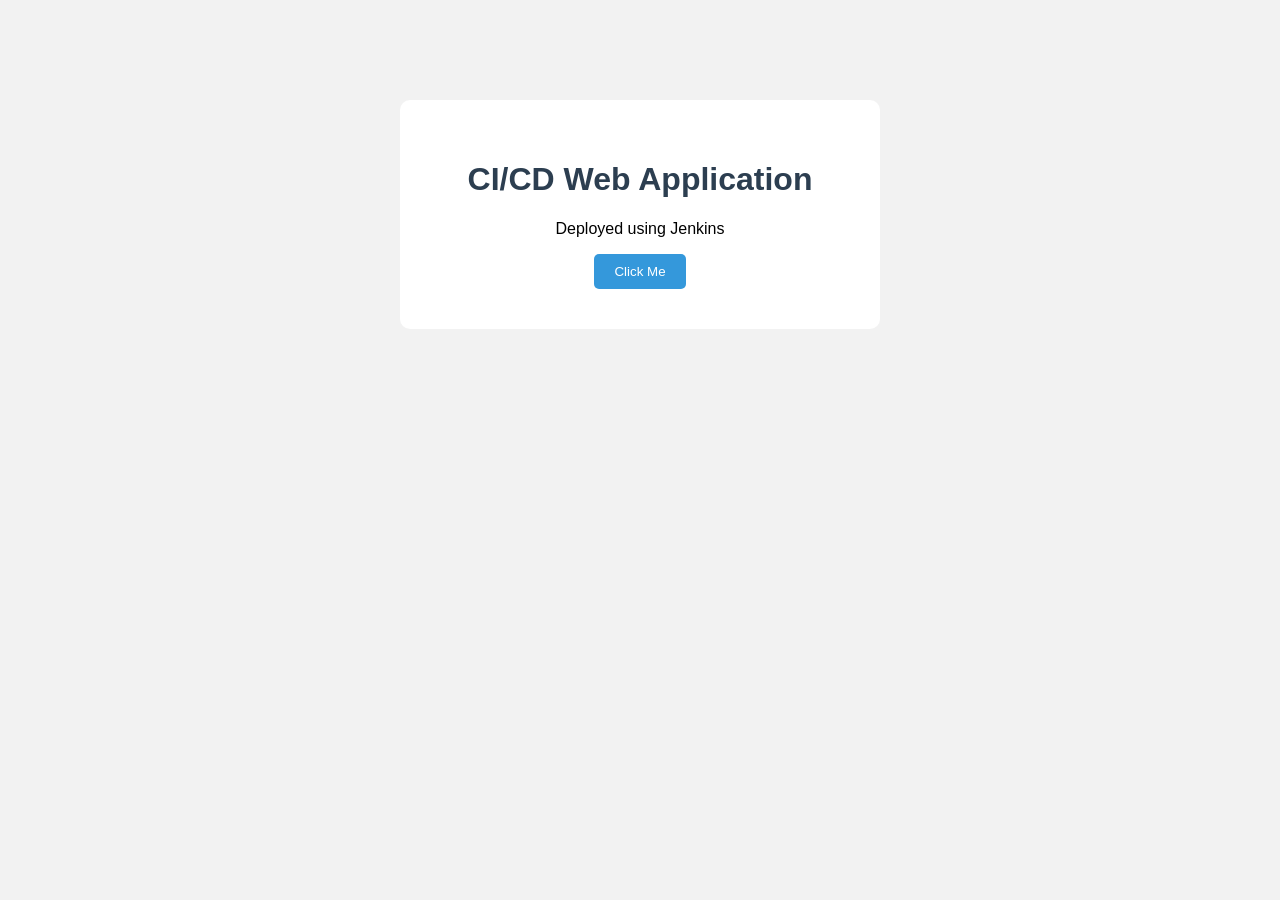
==== Ex 6/index.html @ db6d5a2c "Initial Web Application for Ex 6" ====
<!DOCTYPE html>
<html lang="en">
<head>
    <meta charset="UTF-8">
    <meta name="viewport" content="width=device-width, initial-scale=1.0">
    <title>CI/CD Demo</title>
    <link rel="stylesheet" href="style.css">
</head>
<body>

<div class="container">
    <h1>CI/CD Web Application</h1>
    <p id="message">Deployed using Jenkins</p>
    <button onclick="showMessage()">Click Me</button>
</div>

<script src="script.js"></script>
</body>
</html>
---- Ex 6/style.css ----
body {
    font-family: Arial, sans-serif;
    background-color: #f2f2f2;
    text-align: center;
}

.container {
    margin-top: 100px;
    background: white;
    padding: 40px;
    border-radius: 10px;
    width: 400px;
    margin-left: auto;
    margin-right: auto;
}

h1 {
    color: #2c3e50;
}

button {
    padding: 10px 20px;
    background-color: #3498db;
    color: white;
    border: none;
    border-radius: 5px;
}
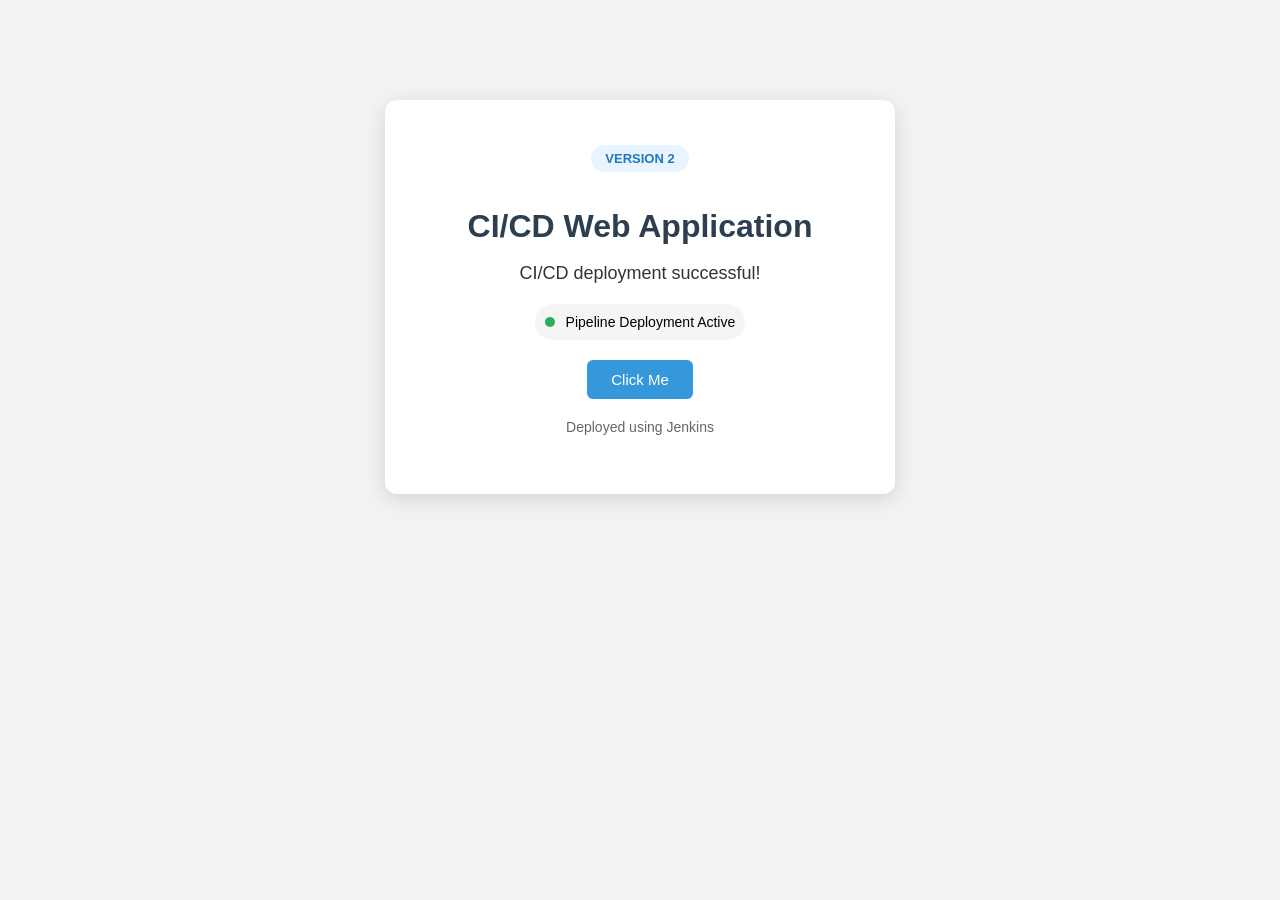
==== commit ea99e691: "Update Ex 6 application to Version 2" ====
--- a/Ex 6/index.html
+++ b/Ex 6/index.html
@@ -1,19 +1,23 @@
-<!DOCTYPE html>
+<!doctype html>
 <html lang="en">
-<head>
-    <meta charset="UTF-8">
-    <meta name="viewport" content="width=device-width, initial-scale=1.0">
-    <title>CI/CD Demo</title>
-    <link rel="stylesheet" href="style.css">
-</head>
-<body>
-
-<div class="container">
-    <h1>CI/CD Web Application</h1>
-    <p id="message">Deployed using Jenkins</p>
-    <button onclick="showMessage()">Click Me</button>
-</div>
-
-<script src="script.js"></script>
-</body>
-</html>+  <head>
+    <meta charset="UTF-8" />
+    <meta name="viewport" content="width=device-width, initial-scale=1.0" />
+    <title>CI/CD Web Application - Version 2</title>
+    <link rel="stylesheet" href="style.css" />
+  </head>
+  <body>
+    <div class="container">
+      <div class="version">VERSION 2</div>
+      <h1>CI/CD Web Application</h1>
+      <p id="message">CI/CD deployment successful!</p>
+      <div class="status">
+        <span class="status-dot"></span>
+        Pipeline Deployment Active
+      </div>
+      <button onclick="showMessage()">Click Me</button>
+      <p id="info">Deployed using Jenkins</p>
+    </div>
+    <script src="script.js"></script>
+  </body>
+</html>
--- a/Ex 6/style.css
+++ b/Ex 6/style.css
@@ -1,27 +1,65 @@
 body {
+    margin: 0;
     font-family: Arial, sans-serif;
     background-color: #f2f2f2;
     text-align: center;
 }
-
 .container {
-    margin-top: 100px;
-    background: white;
-    padding: 40px;
-    border-radius: 10px;
-    width: 400px;
-    margin-left: auto;
-    margin-right: auto;
+    margin: 100px auto;
+    background-color: white;
+    padding: 45px;
+    border-radius: 12px;
+    width: 420px;
+    box-shadow: 0 5px 20px rgba(0, 0, 0, 0.12);
 }
-
+.version {
+    display: inline-block;
+    padding: 6px 14px;
+    background-color: #e8f4ff;
+    color: #2477b9;
+    border-radius: 20px;
+    font-size: 13px;
+    font-weight: bold;
+    margin-bottom: 15px;
+}
 h1 {
     color: #2c3e50;
+    margin-bottom: 15px;
 }
-
+#message {
+    font-size: 18px;
+    color: #333;
+}
+.status {
+    margin: 20px auto;
+    padding: 10px;
+    width: fit-content;
+    background-color: #f5f5f5;
+    border-radius: 20px;
+    font-size: 14px;
+}
+.status-dot {
+    display: inline-block;
+    width: 10px;
+    height: 10px;
+    background-color: #27ae60;
+    border-radius: 50%;
+    margin-right: 7px;
+}
 button {
-    padding: 10px 20px;
+    padding: 11px 24px;
     background-color: #3498db;
     color: white;
     border: none;
-    border-radius: 5px;
+    border-radius: 6px;
+    cursor: pointer;
+    font-size: 15px;
+}
+button:hover {
+    background-color: #2980b9;
+}
+#info {
+    margin-top: 20px;
+    color: #666;
+    font-size: 14px;
 }
